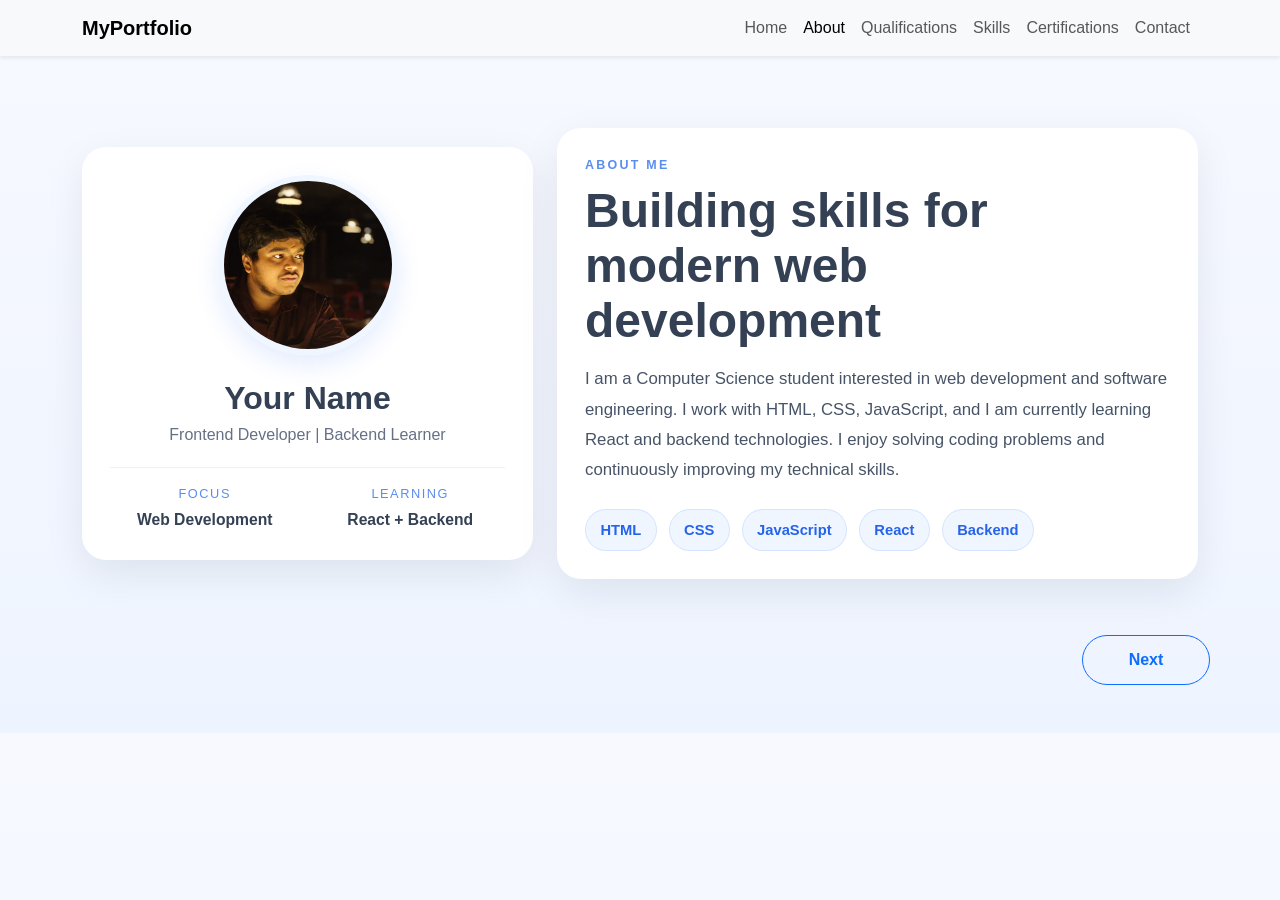
==== about.html @ 75d91f10 "first commit" ====
<!DOCTYPE html>
<html>
<head>
  <title>About</title>
  <meta charset="UTF-8">
  <meta name="viewport" content="width=device-width, initial-scale=1.0">
  <link href="https://cdn.jsdelivr.net/npm/bootstrap@5.3.0/dist/css/bootstrap.min.css" rel="stylesheet">
  <link rel="stylesheet" href="css/style.css">
</head>
<body class="about-page">
<nav class="navbar navbar-expand-lg navbar-light bg-light shadow-sm">
  <div class="container">
    <a class="navbar-brand fw-bold" href="index.html">MyPortfolio</a>
    <button class="navbar-toggler" type="button" data-bs-toggle="collapse" data-bs-target="#nav">
      <span class="navbar-toggler-icon"></span>
    </button>

    <div class="collapse navbar-collapse" id="nav">
      <ul class="navbar-nav ms-auto">
        <li class="nav-item"><a class="nav-link" href="index.html">Home</a></li>
        <li class="nav-item"><a class="nav-link active" href="about.html">About</a></li>
        <li class="nav-item"><a class="nav-link" href="qualifications.html">Qualifications</a></li>
        <li class="nav-item"><a class="nav-link" href="skills.html">Skills</a></li>
        <li class="nav-item"><a class="nav-link" href="certifications.html">Certifications</a></li>
        <li class="nav-item"><a class="nav-link" href="contact.html">Contact</a></li>
      </ul>
    </div>
  </div>
</nav>

<main class="about-section">
  <div class="container">
    <div class="row align-items-center g-4">
      <div class="col-lg-5">
        <div class="about-card about-profile-card text-center">
          <img src="css/profilepic.jpeg" class="about-profile-image mx-auto" alt="Profile picture">
          <h1 class="about-name mt-4">Your Name</h1>
          <p class="about-role">Frontend Developer | Backend Learner</p>

          <div class="about-facts">
            <div>
              <span>Focus</span>
              <strong>Web Development</strong>
            </div>
            <div>
              <span>Learning</span>
              <strong>React + Backend</strong>
            </div>
          </div>
        </div>
      </div>

      <div class="col-lg-7">
        <div class="about-card about-content-card">
          <p class="about-eyebrow">About Me</p>
          <h2 class="about-title">Building skills for modern web development</h2>
          <p class="about-text">
            I am a Computer Science student interested in web development and software engineering.
            I work with HTML, CSS, JavaScript, and I am currently learning React and backend technologies.
            I enjoy solving coding problems and continuously improving my technical skills.
          </p>

          <div class="about-tags">
            <span>HTML</span>
            <span>CSS</span>
            <span>JavaScript</span>
            <span>React</span>
            <span>Backend</span>
          </div>
        </div>
      </div>
    </div>
  </div>
</main>

<div class="container page-actions">
  <a href="qualifications.html" class="btn btn-outline-primary next-button">Next</a>
</div>

<script src="https://cdn.jsdelivr.net/npm/bootstrap@5.3.0/dist/js/bootstrap.bundle.min.js"></script>
</body>
</html>
---- css/style.css ----
body {
  font-family: Arial, sans-serif;
}

.hero {
  height: 90vh;
  background: linear-gradient(135deg, #6a11cb, #2575fc);
  color: white;
}

.hero-home {
  position: relative;
  overflow: hidden;
  background:
    radial-gradient(circle at 20% 20%, rgba(255, 255, 255, 0.16), transparent 35%),
    radial-gradient(circle at 80% 15%, rgba(255, 255, 255, 0.1), transparent 30%),
    linear-gradient(130deg, #0f4cdb 0%, #1f3cb0 35%, #0f2a7a 100%);
}

.hero-home::before {
  content: "";
  position: absolute;
  inset: 0;
  background:
    repeating-linear-gradient(
      32deg,
      rgba(255, 255, 255, 0.14) 0,
      rgba(255, 255, 255, 0.14) 1px,
      transparent 1px,
      transparent 64px
    ),
    repeating-linear-gradient(
      -32deg,
      rgba(255, 255, 255, 0.1) 0,
      rgba(255, 255, 255, 0.1) 1px,
      transparent 1px,
      transparent 64px
    );
  opacity: 0.6;
  pointer-events: none;
}

.hero-home::after {
  content: "";
  position: absolute;
  inset: 0;
  background: linear-gradient(to bottom, rgba(255, 255, 255, 0.06), rgba(0, 0, 0, 0.18));
  pointer-events: none;
}

.hero-home .container {
  position: relative;
  z-index: 1;
  max-width: 860px;
}

.hero-badge {
  display: inline-flex;
  align-items: center;
  justify-content: center;
  padding: 0.5rem 1rem;
  margin-bottom: 1.25rem;
  border-radius: 999px;
  background: rgba(255, 255, 255, 0.16);
  color: #eaf1ff;
  font-weight: 700;
  letter-spacing: 0.08em;
  text-transform: uppercase;
  font-size: 0.78rem;
}

.hero-heading {
  color: #ffffff;
  line-height: 1.1;
  margin-bottom: 1rem;
}

.hero-subheading {
  color: #eef4ff;
  font-size: 1.35rem;
  font-weight: 500;
  margin-bottom: 1rem;
}

.hero-description {
  color: rgba(255, 255, 255, 0.9);
  font-size: 1.05rem;
  line-height: 1.8;
  max-width: 46rem;
  margin: 0 auto 2rem;
}

.hero-cta {
  border-radius: 999px;
  padding: 0.9rem 1.6rem;
  box-shadow: 0 12px 24px rgba(13, 110, 253, 0.28);
}

.contact-page {
  background: #f6f8ff;
}

.contact-section {
  padding: 4.5rem 0 5rem;
}

.contact-copy {
  margin-bottom: 1.5rem;
}

.contact-title {
  font-size: clamp(2.25rem, 4vw, 3.5rem);
  font-weight: 800;
  color: #344054;
  margin-bottom: 0.75rem;
}

.contact-subtitle {
  max-width: 40rem;
  color: #667085;
  font-size: 1.05rem;
  line-height: 1.6;
  margin-bottom: 0;
}

.contact-info-card,
.contact-form-card {
  background: #ffffff;
  border-radius: 22px;
  box-shadow: 0 14px 40px rgba(15, 23, 42, 0.08);
}

.contact-info-card {
  padding: 1.5rem;
}

.contact-info-item {
  display: flex;
  align-items: flex-start;
  gap: 1rem;
  padding: 1rem 0;
}

.contact-info-item + .contact-info-item {
  border-top: 1px solid #eef2f7;
}

.contact-icon {
  width: 3rem;
  height: 3rem;
  border-radius: 0.9rem;
  display: inline-flex;
  align-items: center;
  justify-content: center;
  color: #2563eb;
  background: #eff6ff;
  flex-shrink: 0;
  font-size: 1.2rem;
}

.contact-info-item h2 {
  font-size: 1rem;
  font-weight: 700;
  color: #344054;
  margin-bottom: 0.25rem;
}

.contact-info-item p {
  color: #667085;
  margin-bottom: 0;
}

.contact-form-card {
  padding: 1.5rem;
}

.form-title {
  font-size: 1.25rem;
  font-weight: 700;
  color: #344054;
  margin-bottom: 1.25rem;
}

.contact-input,
.contact-textarea,
.contact-input-group .input-group-text {
  border-color: #dde3ea;
}

.contact-input {
  border-radius: 0.75rem;
  min-height: 3rem;
}

.contact-textarea {
  border-radius: 0.75rem;
  resize: vertical;
}

.contact-input:focus,
.contact-textarea:focus {
  border-color: #7aa7ff;
  box-shadow: 0 0 0 0.2rem rgba(37, 99, 235, 0.12);
}

.contact-input-group .input-group-text {
  background: #ffffff;
  color: #667085;
  border-radius: 0.75rem 0 0 0.75rem;
}

.contact-input-group .form-control {
  border-left: 0;
}

.contact-button {
  background: #5b8def;
  border-color: #5b8def;
  border-radius: 0.9rem;
  padding: 0.85rem 1.25rem;
  box-shadow: 0 10px 20px rgba(91, 141, 239, 0.25);
}

.contact-button:hover {
  background: #4b7ee3;
  border-color: #4b7ee3;
}

.page-actions {
  padding: 1.5rem 0 3rem;
  display: flex;
  justify-content: flex-end;
}

.next-button {
  min-width: 8rem;
  border-radius: 999px;
  padding: 0.75rem 1.5rem;
  font-weight: 600;
}

.skills-page {
  background: linear-gradient(180deg, #f7f9ff 0%, #eef4ff 100%);
}

.skills-section {
  padding: 4.5rem 0 2rem;
}

.skills-header {
  max-width: 42rem;
  margin-bottom: 2rem;
}

.skills-eyebrow {
  text-transform: uppercase;
  letter-spacing: 0.18em;
  font-size: 0.78rem;
  color: #5b8def;
  font-weight: 700;
  margin-bottom: 0.5rem;
}

.skills-title {
  font-size: clamp(2.25rem, 4vw, 3.5rem);
  font-weight: 800;
  color: #344054;
  margin-bottom: 0.75rem;
}

.skills-subtitle {
  color: #667085;
  font-size: 1.05rem;
  line-height: 1.6;
  margin-bottom: 0;
}

.skills-card {
  background: #ffffff;
  border-radius: 24px;
  box-shadow: 0 14px 40px rgba(15, 23, 42, 0.08);
  padding: 1.5rem;
  height: 100%;
}

.skills-card-header {
  display: flex;
  justify-content: space-between;
  gap: 1rem;
  align-items: baseline;
  margin-bottom: 1.25rem;
}

.skills-card-header h2,
.skills-side-title {
  color: #344054;
  font-weight: 800;
  margin-bottom: 0;
}

.skills-card-header span {
  color: #667085;
  font-size: 0.9rem;
  font-weight: 600;
}

.skill-item + .skill-item {
  margin-top: 1.25rem;
}

.skill-label-row {
  display: flex;
  justify-content: space-between;
  gap: 1rem;
  font-weight: 600;
  color: #344054;
  margin-bottom: 0.5rem;
}

.skill-progress {
  height: 0.85rem;
  border-radius: 999px;
  background: #e9eef6;
  overflow: hidden;
}

.skill-bar {
  border-radius: 999px;
}

.html-bar {
  width: 90%;
  background: linear-gradient(90deg, #2563eb, #60a5fa);
}

.css-bar {
  width: 85%;
  background: linear-gradient(90deg, #0f9d58, #34d399);
}

.js-bar {
  width: 70%;
  background: linear-gradient(90deg, #f59e0b, #fbbf24);
}

.react-bar {
  width: 55%;
  background: linear-gradient(90deg, #7c3aed, #a78bfa);
}

.skills-side-card {
  display: flex;
  flex-direction: column;
  justify-content: space-between;
}

.skills-side-text {
  color: #475467;
  line-height: 1.8;
  margin-top: 0.75rem;
  margin-bottom: 1.5rem;
}

.skill-tags {
  display: flex;
  flex-wrap: wrap;
  gap: 0.75rem;
  margin-bottom: 1.5rem;
}

.skill-tags span {
  background: #eff6ff;
  color: #2563eb;
  border: 1px solid rgba(37, 99, 235, 0.12);
  padding: 0.55rem 0.9rem;
  border-radius: 999px;
  font-weight: 600;
  font-size: 0.92rem;
}

.skills-note {
  background: #f8fbff;
  border: 1px solid #e7eefb;
  border-radius: 18px;
  padding: 1rem 1.1rem;
  color: #344054;
}

.skills-note strong {
  display: block;
  color: #5b8def;
  margin-bottom: 0.3rem;
}

.skills-note span {
  color: #475467;
}

.about-page {
  background: linear-gradient(180deg, #f7f9ff 0%, #eef4ff 100%);
}

.about-section {
  padding: 4.5rem 0 2rem;
}

.about-card {
  background: #ffffff;
  border-radius: 24px;
  box-shadow: 0 14px 40px rgba(15, 23, 42, 0.08);
  padding: 1.75rem;
  height: 100%;
}

.about-profile-card {
  display: flex;
  flex-direction: column;
  align-items: center;
  justify-content: center;
}

.about-profile-image {
  width: 180px;
  height: 180px;
  object-fit: cover;
  border-radius: 50%;
  border: 6px solid #eff6ff;
  box-shadow: 0 10px 25px rgba(37, 99, 235, 0.12);
}

.about-name {
  font-size: 2rem;
  font-weight: 800;
  color: #344054;
  margin-bottom: 0.35rem;
}

.about-role {
  color: #667085;
  margin-bottom: 1.25rem;
}

.about-facts {
  width: 100%;
  display: grid;
  grid-template-columns: repeat(2, minmax(0, 1fr));
  gap: 1rem;
  padding-top: 1rem;
  border-top: 1px solid #eef2f7;
}

.about-facts span {
  display: block;
  font-size: 0.8rem;
  text-transform: uppercase;
  letter-spacing: 0.12em;
  color: #5b8def;
  margin-bottom: 0.25rem;
}

.about-facts strong {
  color: #344054;
  font-size: 0.98rem;
}

.about-content-card {
  display: flex;
  flex-direction: column;
  justify-content: center;
}

.about-eyebrow {
  text-transform: uppercase;
  letter-spacing: 0.18em;
  font-size: 0.78rem;
  color: #5b8def;
  font-weight: 700;
  margin-bottom: 0.5rem;
}

.about-title {
  font-size: clamp(2rem, 4vw, 3rem);
  font-weight: 800;
  color: #344054;
  line-height: 1.15;
  margin-bottom: 1rem;
}

.about-text {
  color: #475467;
  font-size: 1.05rem;
  line-height: 1.8;
  margin-bottom: 1.5rem;
}

.about-tags {
  display: flex;
  flex-wrap: wrap;
  gap: 0.75rem;
}

.about-tags span {
  background: #eff6ff;
  color: #2563eb;
  border: 1px solid rgba(37, 99, 235, 0.12);
  padding: 0.55rem 0.9rem;
  border-radius: 999px;
  font-weight: 600;
  font-size: 0.92rem;
}

.certifications-page {
  background: linear-gradient(180deg, #f7f9ff 0%, #eef4ff 100%);
}

.cert-section {
  padding: 4.5rem 0 2rem;
}

.cert-header {
  max-width: 42rem;
  margin-bottom: 2rem;
}

.cert-eyebrow {
  text-transform: uppercase;
  letter-spacing: 0.18em;
  font-size: 0.78rem;
  color: #5b8def;
  font-weight: 700;
  margin-bottom: 0.5rem;
}

.cert-title {
  font-size: clamp(2.25rem, 4vw, 3.5rem);
  font-weight: 800;
  color: #344054;
  margin-bottom: 0.75rem;
}

.cert-subtitle {
  color: #667085;
  font-size: 1.05rem;
  line-height: 1.6;
  margin-bottom: 0;
}

.cert-card {
  background: #ffffff;
  border-radius: 24px;
  padding: 1.5rem;
  box-shadow: 0 14px 40px rgba(15, 23, 42, 0.08);
  height: 100%;
}

.cert-card-featured {
  border: 1px solid rgba(91, 141, 239, 0.18);
  background: linear-gradient(180deg, #ffffff 0%, #f8fbff 100%);
}

.cert-card-top {
  display: flex;
  justify-content: space-between;
  gap: 1rem;
  align-items: flex-start;
  margin-bottom: 1rem;
}

.cert-card h2,
.cert-card h3 {
  color: #344054;
  font-weight: 800;
  margin-bottom: 0.35rem;
}

.cert-card h2 {
  font-size: 1.6rem;
}

.cert-card h3 {
  font-size: 1.25rem;
}

.cert-badge,
.cert-grade {
  display: inline-flex;
  align-items: center;
  justify-content: center;
  border-radius: 999px;
  padding: 0.45rem 0.85rem;
  font-size: 0.82rem;
  font-weight: 700;
}

.cert-badge {
  background: #e8f1ff;
  color: #2563eb;
  margin-bottom: 0.85rem;
}

.cert-grade {
  background: #ecfdf3;
  color: #027a48;
  white-space: nowrap;
}

.cert-meta {
  color: #667085;
  margin-bottom: 0;
}

.cert-description {
  color: #475467;
  line-height: 1.7;
  margin: 0.75rem 0 1.25rem;
}

.cert-actions {
  display: flex;
  gap: 0.75rem;
  flex-wrap: wrap;
}

.cert-button {
  border-radius: 0.9rem;
  padding: 0.8rem 1.2rem;
  font-weight: 600;
}

.cert-button-outline {
  background: #ffffff;
}

.cert-side-card {
  display: flex;
  flex-direction: column;
  justify-content: space-between;
}

@media (max-width: 991.98px) {
  .skills-section {
    padding-top: 3rem;
  }

  .skills-card-header {
    flex-direction: column;
    align-items: flex-start;
  }

  .about-section {
    padding-top: 3rem;
  }

  .about-card {
    padding: 1.5rem;
  }

  .about-facts {
    grid-template-columns: 1fr;
  }

  .contact-section {
    padding-top: 3rem;
  }

  .contact-form-card {
    margin-top: 0;
  }

  .cert-card-top {
    flex-direction: column;
  }
}
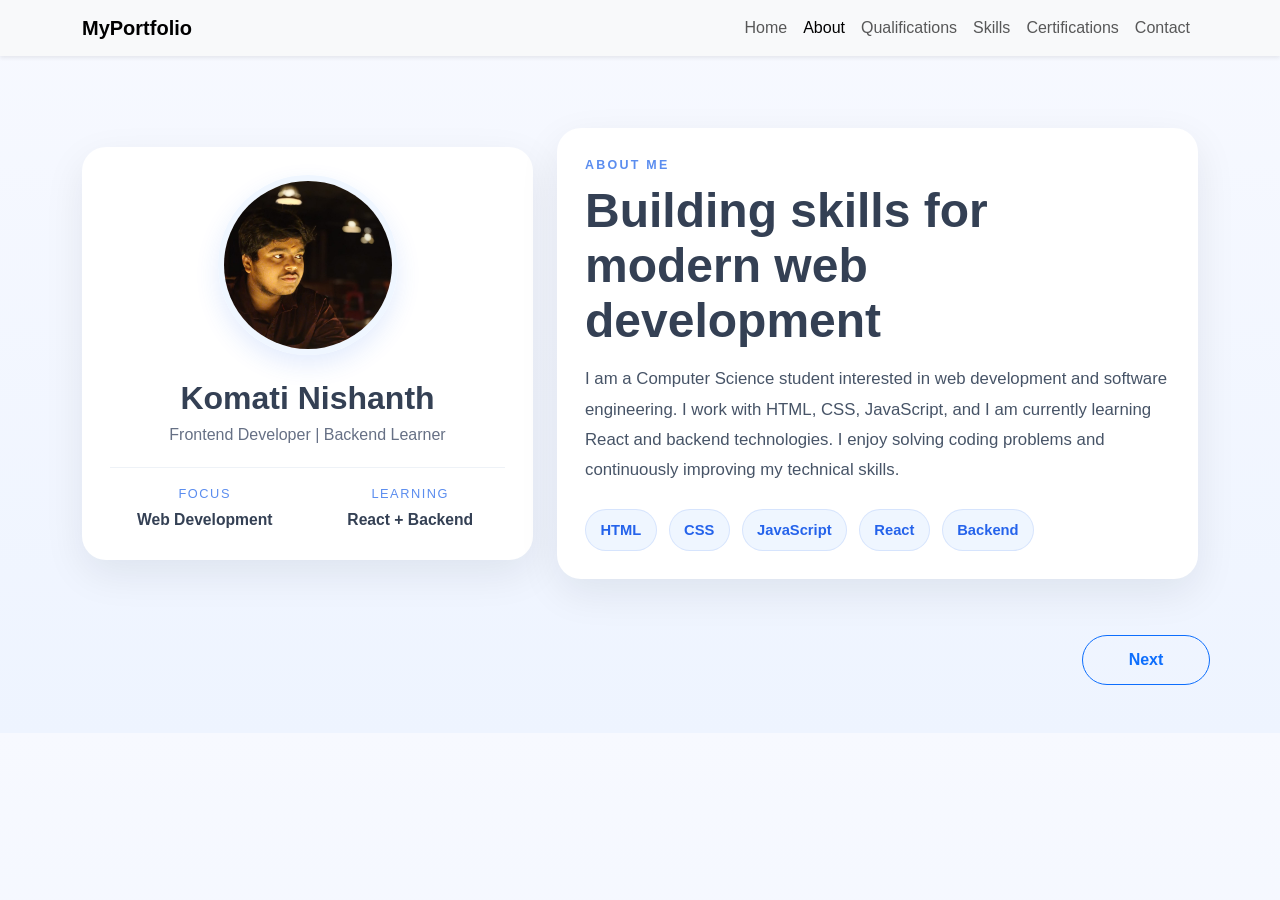
==== commit 3c1b00cc: "Update about.html" ====
--- a/about.html
+++ b/about.html
@@ -34,7 +34,7 @@
       <div class="col-lg-5">
         <div class="about-card about-profile-card text-center">
           <img src="css/profilepic.jpeg" class="about-profile-image mx-auto" alt="Profile picture">
-          <h1 class="about-name mt-4">Your Name</h1>
+          <h1 class="about-name mt-4">Komati Nishanth</h1>
           <p class="about-role">Frontend Developer | Backend Learner</p>
 
           <div class="about-facts">
@@ -79,4 +79,4 @@
 
 <script src="https://cdn.jsdelivr.net/npm/bootstrap@5.3.0/dist/js/bootstrap.bundle.min.js"></script>
 </body>
-</html>+</html>
